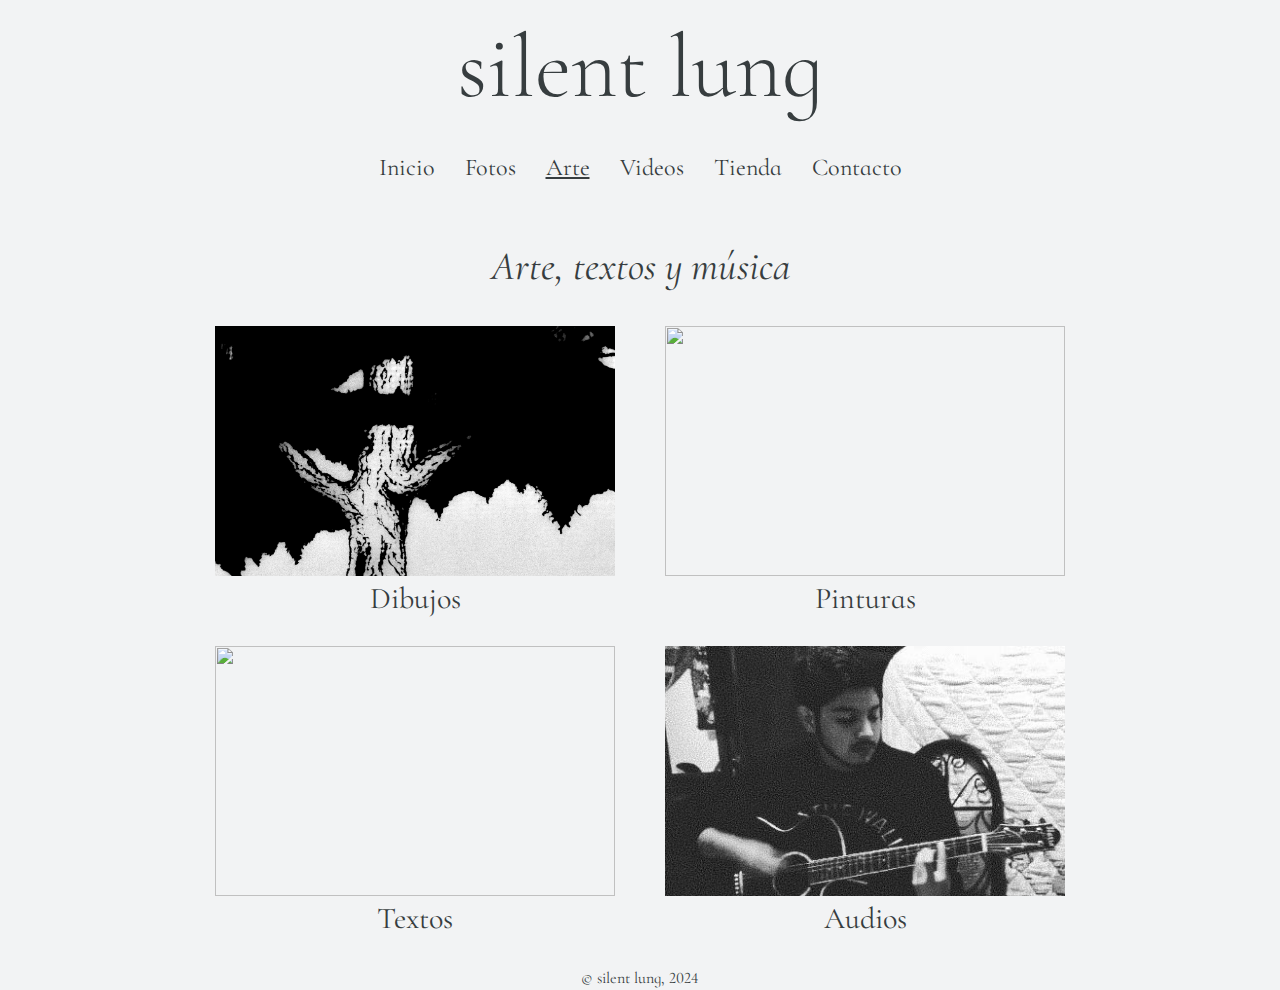
==== silentlung/arte.html @ d7f366dd "First commit" ====
<!DOCTYPE html>
<html lang="en">
  <head>
    <meta charset="UTF-8" />
    <meta name="viewport" content="width=device-width, initial-scale=1.0" />
    <link rel="preconnect" href="https://fonts.googleapis.com" />
    <link rel="preconnect" href="https://fonts.gstatic.com" crossorigin />
    <link
      href="https://fonts.googleapis.com/css2?family=Cormorant+Garamond:ital,wght@0,300;0,400;0,500;0,600;0,700;1,300;1,400;1,500;1,600;1,700&family=Cormorant+Infant:ital,wght@0,300;0,400;0,500;0,600;0,700;1,300;1,400;1,500;1,600;1,700&display=swap"
      rel="stylesheet"
    />
    <link rel="stylesheet" href="style.css" />
    <link rel="stylesheet" href="arte-style.css" />
    <title>silent lung</title>
  </head>

  <body>
    <header>
      <h1 class="navbar-title">silent lung</h1>
      <nav>
        <ul class="navbar">
          <li><a href="#">Inicio</a></li>
          <li><a href="foto.html">Fotos</a></li>
          <li><a class="active" href="arte.html">Arte</a></li>
          <li><a href="#">Videos</a></li>
          <li><a href="#">Tienda</a></li>
          <li><a href="#">Contacto</a></li>
        </ul>
      </nav>
    </header>

    <main>
      <h2 class="title">Arte, textos y m&uacute;sica</h2>

      <div class="row">
        <div class="container">
          <a href="galeria-uno.html"
            ><div class="thumbnail fade">
              <img
                class="first-thumb"
                src="img/arte-img/selector/dibujos.jpg"
                alt=""
              />
            </div>
          </a>
          <div class="text">
            <a href="galeria-uno.html">Dibujos</a>
          </div>
        </div>

        <div class="container">
          <a href="galeria-dos.html"
            ><div class="thumbnail fade">
              <img
                class="second-thumb"
                src="img/arte-img/selector/pinturas.jpg"
                alt=""
              />
            </div>
          </a>
          <div class="text">
            <a href="galeria-dos.html">Pinturas</a>
          </div>
        </div>
      </div>

      <div class="row">
        <div class="container">
          <a href="galeria-tres.html"
            ><div class="thumbnail fade">
              <img
                class="third-thumb"
                src="img/arte-img/selector/textos.jpg"
                alt=""
              />
            </div>
          </a>
          <div class="text">
            <a href="galeria-tres.html">Textos</a>
          </div>
        </div>

        <div class="container">
          <a href="galeria-cuatro.html"
            ><div class="thumbnail fade">
              <img
                class="fourth-thumb"
                src="img/arte-img/selector/audios.jpg"
                alt=""
              />
            </div>
          </a>
          <div class="text">
            <a href="galeria-cuatro.html">Audios </a>
          </div>
        </div>
      </div>
    </main>

    <footer>&copy; silent lung, 2024</footer>
  </body>
</html>
---- silentlung/style.css ----
/* Box sizing rules */
*,
*::before,
*::after {
  box-sizing: border-box;
}

/* Remove default margin */
body,
h1,
h2,
h3,
h4,
p,
figure,
blockquote,
dl,
dd {
  margin: 0;
}

/* Remove list styles on ul, ol elements with a list role, which suggests default styling will be removed */
ul[role="list"],
ol[role="list"] {
  list-style: none;
}

/* Set core root defaults */
html:focus-within {
  scroll-behavior: smooth;
}

/* Set core body defaults */
body {
  display: flex;
  flex-direction: column;
  align-items: center;
  min-height: 100vh;
  text-rendering: optimizeLegibility;
  line-height: 1.5;
  font-family: "Cormorant Infant", serif;
  background-color: #f2f3f4;
  color: #373d3f;
}
a,
a:visited,
a:hover,
a:active {
  color: inherit;
}

/* A elements that don't have a class get default styles */
a:not([class]) {
  text-decoration-skip-ink: auto;
}

/* Make images easier to work with */
img,
picture {
  max-width: 100%;
  display: block;
}

/* Inherit fonts for inputs and buttons */
input,
button,
textarea,
select {
  font: inherit;
}

/* Remove all animations, transitions and smooth scroll for people that prefer not to see them */
@media (prefers-reduced-motion: reduce) {
  html:focus-within {
    scroll-behavior: auto;
  }

  *,
  *::before,
  *::after {
    animation-duration: 0.01ms !important;
    animation-iteration-count: 1 !important;
    transition-duration: 0.01ms !important;
    scroll-behavior: auto !important;
  }
}

/*------------------ Styling ---------------------*/
header {
  margin-bottom: 35px;
}

.navbar-title {
  font-weight: 300;
  text-align: center;
  font-size: 90px;
}

.navbar {
  list-style: none;
  padding: 0px;
  margin: 0px;
}

.navbar li {
  font-size: 24px;
  float: left;
}

.navbar a {
  display: block;
  color: inherit;
  text-decoration: underline transparent;
  transition: text-decoration 300ms ease;
  padding: 15px;
  text-align: center;
}

a.active {
  text-decoration: underline;
  text-decoration-color: #373d3f;
}

a:hover {
  text-decoration-color: #373d3f;
}
---- silentlung/arte-style.css ----
.title {
  font-size: 40px;
  font-weight: 400;
  text-align: center;
  font-style: italic;
  margin-bottom: 30px;
}

.row {
  display: flex;
  width: 850px;
  justify-content: space-between;
  position: relative;
  margin-bottom: 70px;
}

.container {
  display: flex;
  flex-direction: column;
  align-items: center;
  width: 400px;
  height: 250px;
}

.thumbnail {
  width: 400px;
  height: 250px;
}

.thumbnail img {
  height: inherit;
  width: inherit;
  object-fit: cover;
}
.text {
  font-size: 30px;
  text-align: center;
}

.fade::after {
  content: "Ver";
  color: #f2f3f4;
  font-size: 40px;
  text-align: center;
  display: flex;
  justify-content: center;
  align-items: center;
  background-color: #373d3f;
  width: inherit;
  height: inherit;
  position: absolute;
  top: 0px;
  opacity: 0;
  transition: opacity 500ms ease;
}

.fade:hover::after {
  opacity: 0.6;
  cursor: pointer;
}

a {
  text-decoration: underline transparent;
  transition: text-decoration 300ms ease;
}

a:hover {
  text-decoration: underline #373d3f;
  cursor: pointer;
}

.second-thumb {
  object-position: 0px -140px;
}

.third-thumb {
  object-position: -10px -60px;
}

.fourth-thumb {
  object-position: top;
}
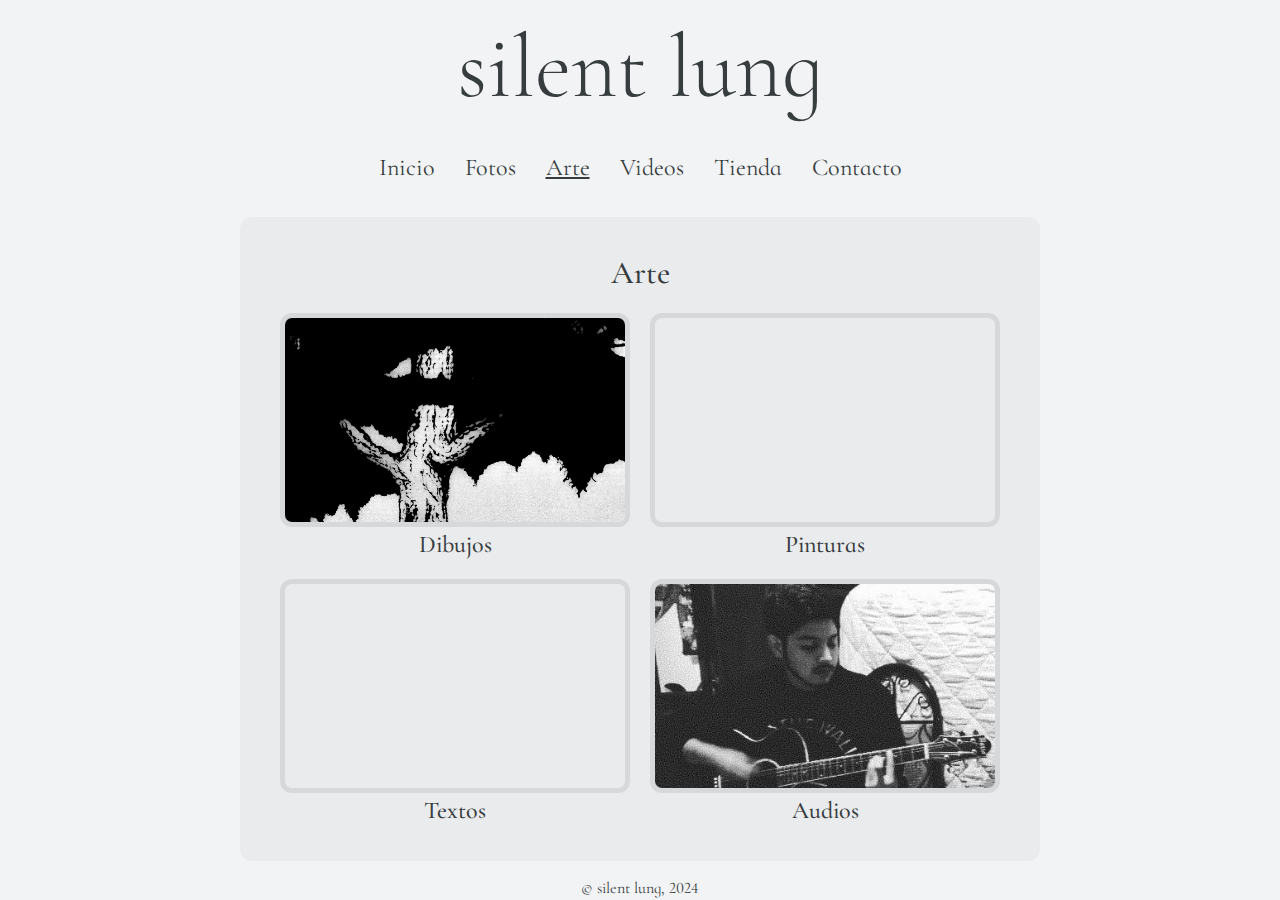
==== commit 56448afe: "Jun 13 2024" ====
--- a/silentlung/arte.html
+++ b/silentlung/arte.html
@@ -19,79 +19,85 @@
       <h1 class="navbar-title">silent lung</h1>
       <nav>
         <ul class="navbar">
-          <li><a href="#">Inicio</a></li>
+          <li><a href="index.html">Inicio</a></li>
           <li><a href="foto.html">Fotos</a></li>
           <li><a class="active" href="arte.html">Arte</a></li>
-          <li><a href="#">Videos</a></li>
+          <li><a href="videos.html">Videos</a></li>
           <li><a href="#">Tienda</a></li>
-          <li><a href="#">Contacto</a></li>
+          <li><a href="contacto.html">Contacto</a></li>
         </ul>
       </nav>
     </header>
 
     <main>
-      <h2 class="title">Arte, textos y m&uacute;sica</h2>
+      <div class="media-container light-1">
+        <div class="border-container">
+          <div class="title-container">
+            <h2 class="title-text">Arte</h2>
+          </div>
 
-      <div class="row">
-        <div class="container">
-          <a href="galeria-uno.html"
-            ><div class="thumbnail fade">
-              <img
-                class="first-thumb"
-                src="img/arte-img/selector/dibujos.jpg"
-                alt=""
-              />
-            </div>
-          </a>
-          <div class="text">
-            <a href="galeria-uno.html">Dibujos</a>
+          <div class="cards-container">
+            <a href="">
+              <div class="card">
+                <div class="img-container">
+                  <img
+                    class="uno"
+                    src="img/arte-img/selector/dibujos.jpg"
+                    alt=""
+                  />
+                </div>
+                <div class="text-container">
+                  <h2 class="subtitle-text">Dibujos</h2>
+                </div>
+              </div></a
+            >
+
+            <a href="">
+              <div class="card">
+                <div class="img-container">
+                  <img
+                    class="dos"
+                    src="img/arte-img/selector/pinturas.jpg"
+                    alt=""
+                  />
+                </div>
+                <div class="text-container">
+                  <h2 class="subtitle-text">Pinturas</h2>
+                </div>
+              </div></a
+            >
           </div>
-        </div>
 
-        <div class="container">
-          <a href="galeria-dos.html"
-            ><div class="thumbnail fade">
-              <img
-                class="second-thumb"
-                src="img/arte-img/selector/pinturas.jpg"
-                alt=""
-              />
-            </div>
-          </a>
-          <div class="text">
-            <a href="galeria-dos.html">Pinturas</a>
-          </div>
-        </div>
-      </div>
+          <div class="cards-container bottom-padding">
+            <a href="textos.html">
+              <div class="card">
+                <div class="img-container">
+                  <img
+                    class="tres"
+                    src="img/arte-img/selector/textos.jpg "
+                    alt=""
+                  />
+                </div>
+                <div class="text-container">
+                  <h2 class="subtitle-text">Textos</h2>
+                </div>
+              </div></a
+            >
 
-      <div class="row">
-        <div class="container">
-          <a href="galeria-tres.html"
-            ><div class="thumbnail fade">
-              <img
-                class="third-thumb"
-                src="img/arte-img/selector/textos.jpg"
-                alt=""
-              />
-            </div>
-          </a>
-          <div class="text">
-            <a href="galeria-tres.html">Textos</a>
-          </div>
-        </div>
-
-        <div class="container">
-          <a href="galeria-cuatro.html"
-            ><div class="thumbnail fade">
-              <img
-                class="fourth-thumb"
-                src="img/arte-img/selector/audios.jpg"
-                alt=""
-              />
-            </div>
-          </a>
-          <div class="text">
-            <a href="galeria-cuatro.html">Audios </a>
+            <a href="">
+              <div class="card">
+                <div class="img-container">
+                  <img
+                    class="cuatro"
+                    src="img/arte-img/selector/audios.jpg"
+                    alt=""
+                  />
+                </div>
+                <div class="text-container">
+                  <h2 class="subtitle-text">Audios</h2>
+                </div>
+              </div></a
+            >
           </div>
         </div>
       </div>
--- a/silentlung/style.css
+++ b/silentlung/style.css
@@ -3,6 +3,25 @@
 *::before,
 *::after {
   box-sizing: border-box;
+}
+
+:root {
+  /*colors*/
+  --dark: #373d3f;
+  --light: #f2f3f4;
+  --light-1: #eaebec;
+  --light-2: #d7d8d9;
+
+  /*text*/
+  --title: 2rem;
+  --subtitle: 1.5rem;
+  --text: 1.25rem;
+  --paragraph: 1rem;
+
+  --title-w: 500;
+  --subtitle-w: 500;
+  --text-w: 500;
+  --paragraph-w: 400;
 }
 
 /* Remove default margin */
@@ -87,7 +106,7 @@
 
 /*------------------ Styling ---------------------*/
 header {
-  margin-bottom: 35px;
+  margin-bottom: 1rem;
 }
 
 .navbar-title {
@@ -124,3 +143,44 @@
 a:hover {
   text-decoration-color: #373d3f;
 }
+footer {
+  margin-top: auto;
+}
+
+/*dev styles*/
+
+.title-text {
+  font-size: var(--title);
+  font-weight: var(--title-w);
+}
+
+.subtitle-text {
+  font-size: var(--subtitle);
+  font-weight: var(--subtitle-w);
+}
+
+.text-text {
+  font-size: var(--text);
+  font-weight: var(--text-w);
+}
+
+.paragraph-text {
+  font-size: var(--paragraph);
+  font-weight: var(--paragraph-w);
+}
+
+.dark {
+  background-color: var(--dark);
+}
+
+.light {
+  background-color: var(--light);
+}
+
+.light-1 {
+  background-color: var(--light-1);
+}
+
+.light-2 {
+  background-color: var(--light-2);
+}
--- a/silentlung/arte-style.css
+++ b/silentlung/arte-style.css
@@ -1,82 +1,78 @@
-.title {
-  font-size: 40px;
-  font-weight: 400;
+.media-container {
+  width: 800px;
+  border-radius: 0.75rem;
   text-align: center;
-  font-style: italic;
-  margin-bottom: 30px;
+}
+.media-container a {
+  text-decoration: none;
+  display: contents;
 }
 
-.row {
-  display: flex;
-  width: 850px;
-  justify-content: space-between;
-  position: relative;
-  margin-bottom: 70px;
+.title-container {
+  padding-top: 2rem;
+  padding-bottom: 1rem;
 }
 
-.container {
+.border-container {
+  position: relative;
+  width: 90%;
+  margin: auto;
+}
+
+.cards-container {
+  display: flex;
+  justify-content: space-between;
+}
+
+.card {
   display: flex;
   flex-direction: column;
-  align-items: center;
-  width: 400px;
+  width: 350px;
   height: 250px;
+  border-radius: 0.75rem;
+  transition: all 300ms;
+  margin-bottom: 1rem;
 }
 
-.thumbnail {
-  width: 400px;
-  height: 250px;
+.card:hover {
+  background-color: #d7d8d9;
 }
 
-.thumbnail img {
-  height: inherit;
-  width: inherit;
-  object-fit: cover;
-}
-.text {
-  font-size: 30px;
-  text-align: center;
+.img-container {
+  overflow: hidden;
+  height: 100%;
+  border-radius: 0.75rem;
+  border: #d7d8d9 solid 5px;
 }
 
-.fade::after {
-  content: "Ver";
-  color: #f2f3f4;
-  font-size: 40px;
-  text-align: center;
-  display: flex;
-  justify-content: center;
-  align-items: center;
-  background-color: #373d3f;
-  width: inherit;
-  height: inherit;
-  position: absolute;
-  top: 0px;
-  opacity: 0;
-  transition: opacity 500ms ease;
+.uno {
+  position: relative;
+  top: -30%;
 }
 
-.fade:hover::after {
-  opacity: 0.6;
-  cursor: pointer;
+.dos {
+  position: relative;
+  top: -80%;
 }
 
-a {
-  text-decoration: underline transparent;
-  transition: text-decoration 300ms ease;
+.tres {
+  position: relative;
+  top: -25%;
 }
 
-a:hover {
-  text-decoration: underline #373d3f;
-  cursor: pointer;
+.bottom-padding {
+  padding-bottom: 1rem;
 }
 
-.second-thumb {
-  object-position: 0px -140px;
+.ejercicios {
+  scale: 0.75;
+  position: relative;
+  bottom: 10%;
+  transform: rotateY(180deg);
 }
 
-.third-thumb {
-  object-position: -10px -60px;
+.ddls {
+  scale: 0.9;
+  position: relative;
+  top: 35%;
 }
-
-.fourth-thumb {
-  object-position: top;
-}
